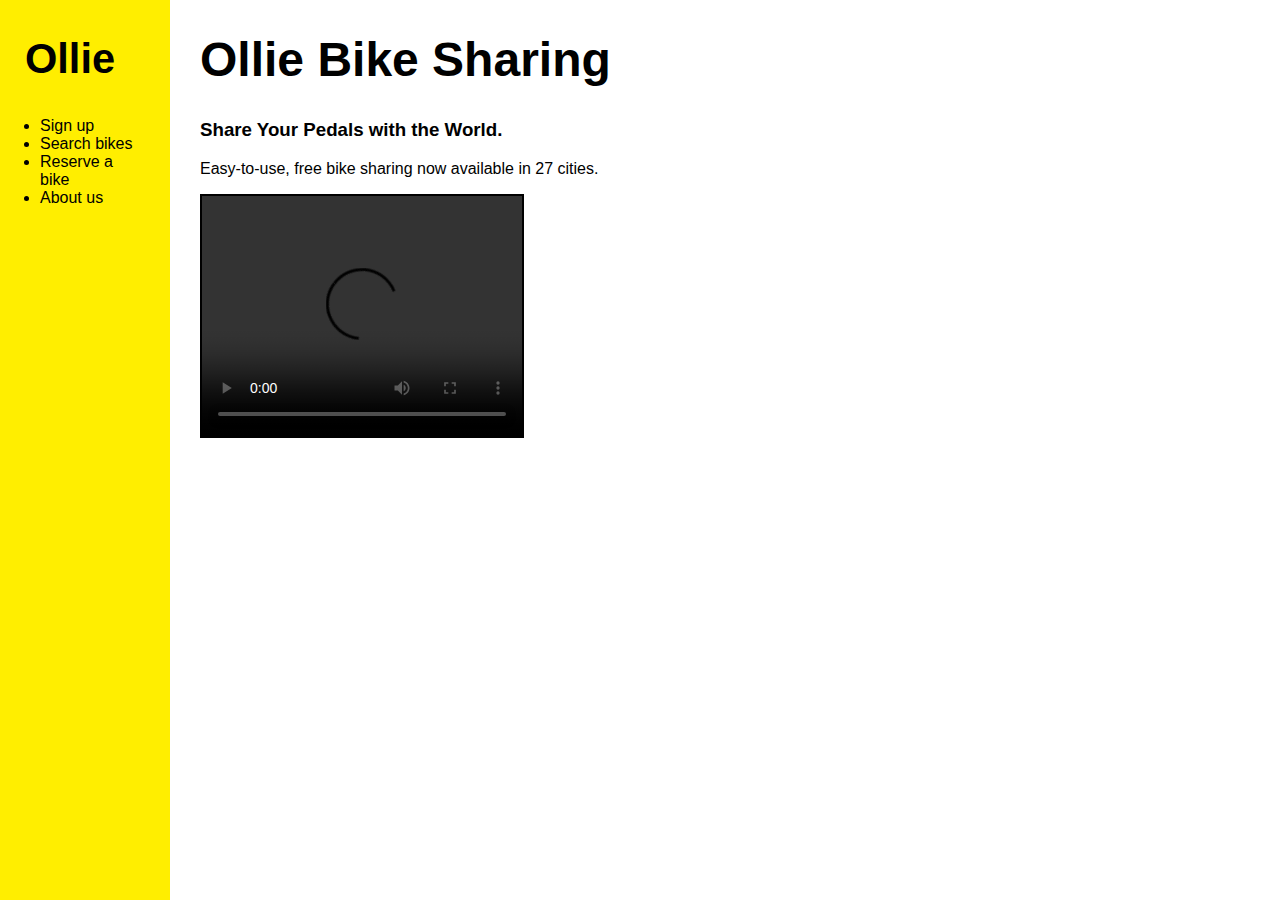
==== html/olliebike.html @ 6774cc92 "feat: first commit, add html and css files" ====
<!DOCTYPE html>
<html>
<head>
  <title>Ollie Bike Sharing</title>
  <meta charset="utf-8"/>
  <link rel="stylesheet" type="text/css" href="../styles/olliebike.css">
</head>
<body>
  <div class="container">
  <div class="nav">
  <h2>Ollie</h2>
  <ul>
    <li>Sign up</li>
    <li>Search bikes</li>
    <li>Reserve a bike</li>
    <li>About us</li>
  </ul>
</div>
<div class="main">
  <h1>Ollie Bike Sharing</h1>
  <h3>Share Your Pedals with the World.</h3>
  <p>Easy-to-use, free bike sharing now available in 27 cities.</p>
  <video width="320px" height="240" controls>
    <source src="https://content.codecademy.com/projects/make-a-website/lesson-1/ollie.mp4" type="video/mp4">
  </video>
</div>
</div>
</body>
</html>
---- styles/olliebike.css ----
html, body {
  font-family: sans-serif;
  margin: 0;
  width: 100%;
  height: 100%;
}

h1 {
  font-size: 48px;
}

p {
  max-width: 65%;
  min-width: 500px;
}

h2 {
  text-align: center;
  font-size: 2.6rem;
}

div {
  padding-right: 30px;
  height: 100%;
  width: 100%;
}

video {
  background-color: #000000;
  border: 2px solid black;
}

.container {
  display: flex;
}

.main {
  padding-left: 30px;
  min-width: 75%;
}

.nav {
  background-color: #FFEE00;
  max-width: 25%;
  min-width: 140px;
  flex: 1;
}

.nav h1 {
  padding-left: 20px;
}
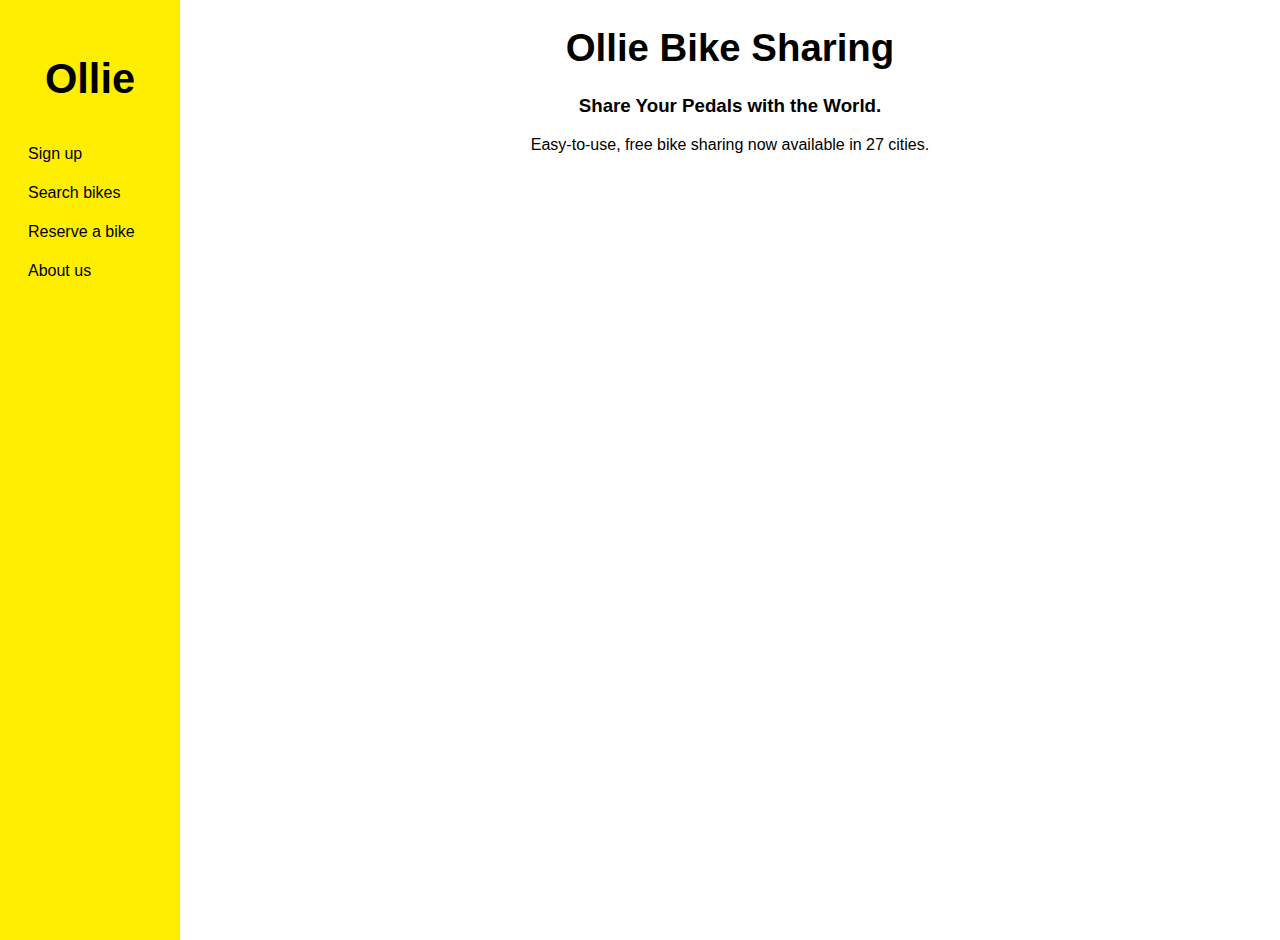
==== commit 26727444: "feat: added README.md" ====
--- a/html/olliebike.html
+++ b/html/olliebike.html
@@ -16,13 +16,11 @@
     <li>About us</li>
   </ul>
 </div>
-<div class="main">
+<div class="main" align="center">
   <h1>Ollie Bike Sharing</h1>
   <h3>Share Your Pedals with the World.</h3>
   <p>Easy-to-use, free bike sharing now available in 27 cities.</p>
-  <video width="320px" height="240" controls>
-    <source src="https://content.codecademy.com/projects/make-a-website/lesson-1/ollie.mp4" type="video/mp4">
-  </video>
+  <iframe width="560" height="315" src="https://www.youtube.com/embed/xm3YgoEiEDc?si=l0iGdqU1qhWFbv3I" title="YouTube video player" frameborder="0" allow="accelerometer; autoplay; clipboard-write; encrypted-media; gyroscope; picture-in-picture; web-share" allowfullscreen></iframe>
 </div>
 </div>
 </body>
--- a/styles/olliebike.css
+++ b/styles/olliebike.css
@@ -6,7 +6,7 @@
 }
 
 h1 {
-  font-size: 48px;
+  font-size: 2.4rem;
 }
 
 p {
@@ -39,13 +39,30 @@
   min-width: 75%;
 }
 
+.nav h1 {
+  padding-left: 20px;
+}
+
 .nav {
   background-color: #FFEE00;
+  flex: 1;
+  padding: 20px;
   max-width: 25%;
   min-width: 140px;
-  flex: 1;
 }
 
-.nav h1 {
-  padding-left: 20px;
-}+.nav ul {
+  list-style: none;
+  padding: 0;
+}
+
+.nav li {
+  padding: 8px;
+  cursor: pointer;
+  transition: background-color 0.3s;
+  margin: 5px 0;
+}
+
+.nav li:hover {
+  background-color: #FFFF99;
+}
